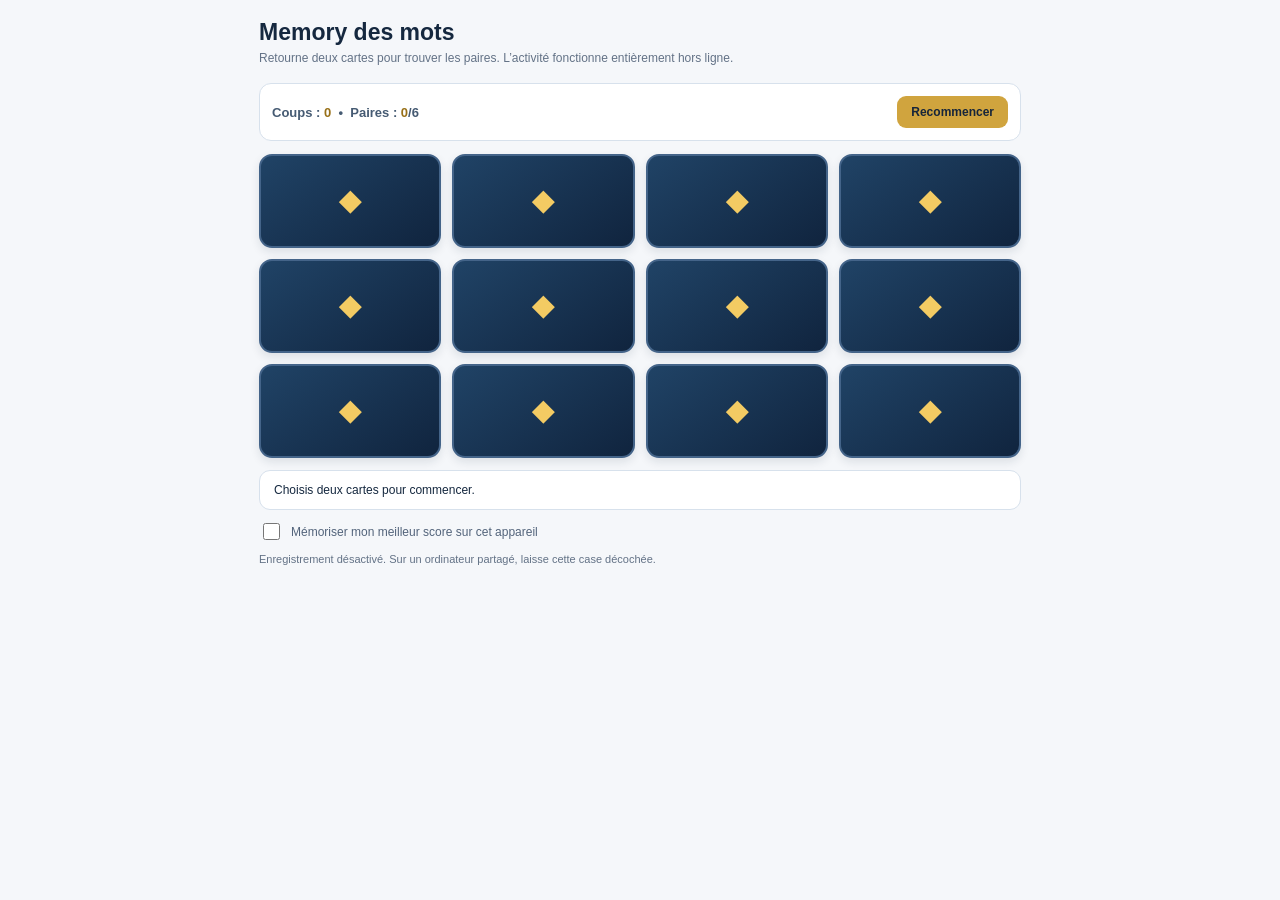
==== applications/memory_mots.html @ 69b1e37b "Add files via upload" ====
<!DOCTYPE html><html lang="fr"><head><meta charset="utf-8"><meta name="viewport" content="width=device-width,initial-scale=1"><title>Memory — Memory des mots</title><style>
:root{--navy:#10243e;--gold:#d0a43e;--ink:#15283f;--line:#d7e1ec;--bg:#f5f7fa}*{box-sizing:border-box}body{margin:0;font-family:Segoe UI,Arial,sans-serif;color:var(--ink);background:var(--bg)}main{max-width:800px;margin:auto;padding:19px}h1{font-size:23px;margin:0 0 5px}p{font-size:12px;color:#637286;margin:0 0 18px}.toolbar{display:flex;flex-wrap:wrap;align-items:center;justify-content:space-between;gap:8px;background:#fff;border:1px solid var(--line);border-radius:12px;padding:12px;margin-bottom:13px}.stats{font-size:13px;font-weight:800;color:#465b73}.stats strong{color:#987018}button{font:inherit;cursor:pointer}button.retry{border:0;border-radius:9px;padding:9px 14px;background:var(--gold);color:#16253a;font-size:12px;font-weight:800}.grid{display:grid;grid-template-columns:repeat(4,1fr);gap:11px}.tile{position:relative;height:94px;border:2px solid #446489;border-radius:13px;background:linear-gradient(145deg,#204366,#10243e);display:grid;place-items:center;color:#f3cb63;box-shadow:0 4px 10px #15253b1c;transition:transform .15s,background .15s;font-weight:800;line-height:1.3}.tile:not(:disabled):hover{transform:translateY(-2px)}.tile:focus-visible,.retry:focus-visible{outline:3px solid #d0a43e;outline-offset:2px}.tile.revealed,.tile.matched{background:#fff;border-color:#d5a948;color:#10243e}.tile.matched{border-color:#6b9b82;background:#f0faf5;color:#1c5b40}.tile .front{font-size:28px}.tile .back{font-size:clamp(12px,2vw,16px);padding:6px;display:none}.tile.revealed .front,.tile.matched .front{display:none}.tile.revealed .back,.tile.matched .back{display:block}.hint{margin:12px 0 0;padding:12px 14px;background:#fff;border-radius:11px;border:1px solid var(--line);font-size:12px}.record{display:flex;align-items:center;gap:8px;flex-wrap:wrap;margin:10px 0 0;font-size:12px;color:#53647b}.record input{width:17px;height:17px;accent-color:#9b7222}.result{font-weight:800;color:#1c6b49;margin:12px 0}.note{font-size:11px;color:#637286;margin-top:10px}@media(max-width:500px){main{padding:13px}.grid{gap:7px}.tile{height:80px}.tile .back{font-size:12px}.stats{font-size:11px}.toolbar{padding:10px}h1{font-size:20px}}
</style></head><body><main><h1>Memory des mots</h1><p>Retourne deux cartes pour trouver les paires. L’activité fonctionne entièrement hors ligne.</p><div class="toolbar"><div class="stats">Coups : <strong id="moves">0</strong> &nbsp;•&nbsp; Paires : <strong id="pairs">0</strong>/6</div><button type="button" class="retry" id="retry">Recommencer</button></div><div class="grid" id="grid" aria-label="Cartes de Memory"></div><div class="hint" id="hint" aria-live="polite">Choisis deux cartes pour commencer.</div><label class="record"><input type="checkbox" id="save"> Mémoriser mon meilleur score sur cet appareil</label><div class="note" id="best">Enregistrement désactivé. Sur un ordinateur partagé, laisse cette case décochée.</div><div class="result" id="result" role="status"></div></main>
<script>
(()=>{'use strict';const pairs=[["a", "verbe avoir"], ["à", "préposition"], ["on", "pronom"], ["ont", "verbe avoir (pluriel)"], ["est", "verbe être"], ["et", "conjonction"]];const key='mg-v2-memory-mots-best';let cards=[],turned=[],matched=0,moves=0,locked=false;const $=id=>document.getElementById(id);const shuffled=arr=>arr.map(value=>({value,rand:Math.random()})).sort((a,b)=>a.rand-b.rand).map(x=>x.value);
function readBest(){if(!$('save').checked){$('best').textContent='Enregistrement désactivé. Sur un ordinateur partagé, laisse cette case décochée.';return}try{const val=localStorage.getItem(key);$('best').textContent=val?'Meilleur résultat sur cet appareil : '+val+' coups.':'Aucun résultat enregistré sur cet appareil.'}catch(e){$('best').textContent='Enregistrement local indisponible dans ce navigateur.'}}
function restart(){const data=pairs.flatMap((p,i)=>[{id:i,text:p[0]},{id:i,text:p[1]}]);cards=shuffled(data);turned=[];matched=0;moves=0;locked=false;$('moves').textContent='0';$('pairs').textContent='0';$('hint').textContent='Choisis deux cartes pour commencer.';$('result').textContent='';$('grid').innerHTML=cards.map((c,i)=>`<button type="button" class="tile" data-index="${i}" aria-label="Carte cachée ${i+1}" aria-pressed="false"><span class="front" aria-hidden="true">◆</span><span class="back">${c.text}</span></button>`).join('')}
function click(e){const btn=e.target.closest('.tile');if(!btn||btn.disabled||locked)return;const i=Number(btn.dataset.index);if(turned.some(x=>x.index===i))return;btn.classList.add('revealed');btn.setAttribute('aria-pressed','true');btn.setAttribute('aria-label',cards[i].text);turned.push({...cards[i],index:i});if(turned.length<2)return;moves++;$('moves').textContent=moves;locked=true;const [a,b]=turned;const matchedPair=a.id===b.id;if(matchedPair){for(const x of turned){const node=$('grid').children[x.index];node.classList.remove('revealed');node.classList.add('matched');node.disabled=true;node.setAttribute('aria-label','Paire trouvée : '+x.text)}matched++;$('pairs').textContent=matched;$('hint').textContent='Paire trouvée !';turned=[];locked=false;if(matched===pairs.length){$('result').textContent='Partie terminée ! '+moves+' coups pour '+matched+' paires.';if($('save').checked)try{const prev=Number(localStorage.getItem(key))||Infinity;if(moves<prev)localStorage.setItem(key,String(moves))}catch(e){}readBest()}return}window.setTimeout(()=>{for(const x of turned){const node=$('grid').children[x.index];node.classList.remove('revealed');node.setAttribute('aria-pressed','false');node.setAttribute('aria-label','Carte cachée '+(x.index+1))}turned=[];locked=false;$('hint').textContent='Continue à chercher les paires.'},850)}
$('grid').addEventListener('click',click);$('retry').addEventListener('click',restart);$('save').addEventListener('change',readBest);restart();readBest();
})();</script></body></html>
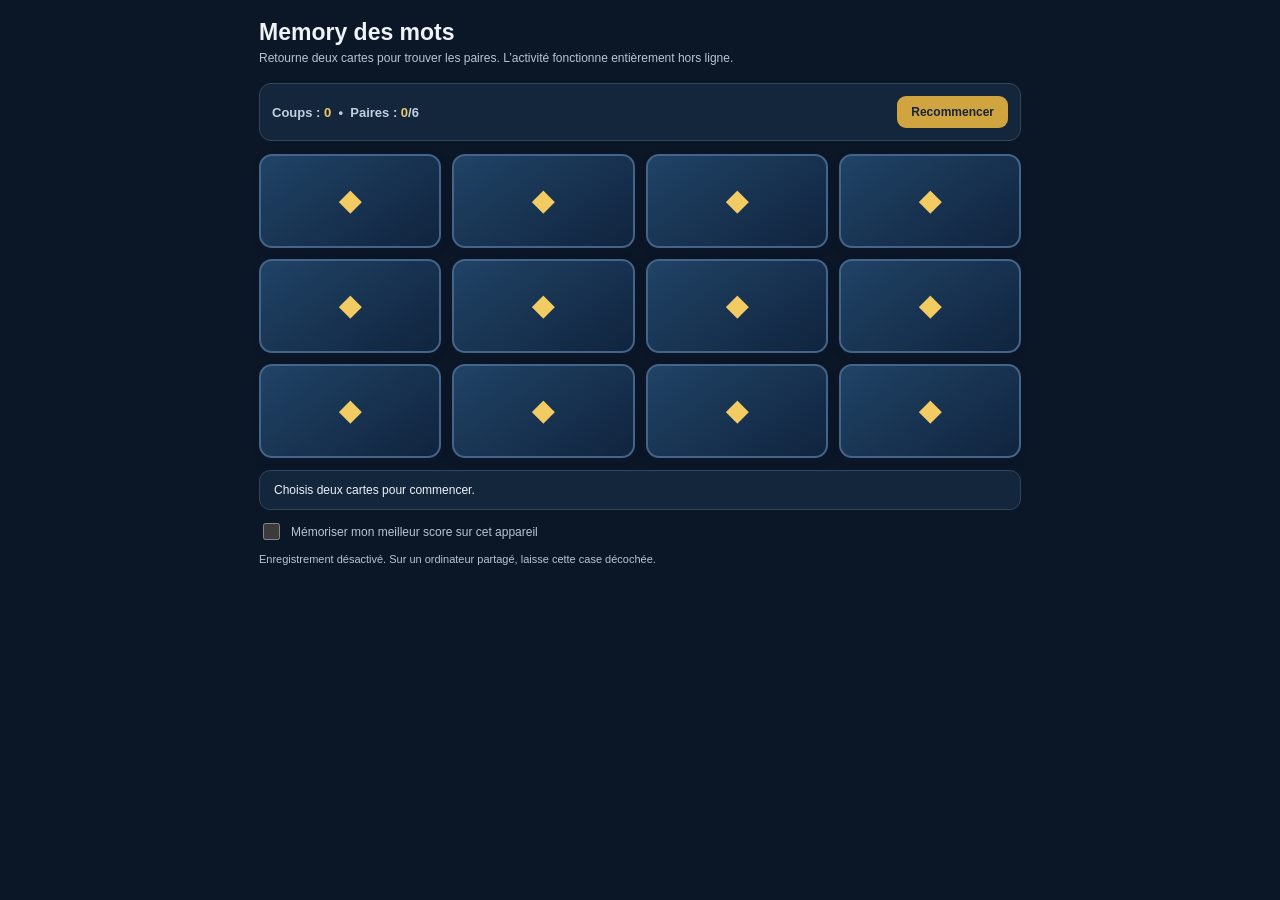
==== commit e0e5eb2d: "Harmoniser le jeu Memory avec le thème sombre permanent" ====
--- a/applications/memory_mots.html
+++ b/applications/memory_mots.html
@@ -1,5 +1,5 @@
 <!DOCTYPE html><html lang="fr"><head><meta charset="utf-8"><meta name="viewport" content="width=device-width,initial-scale=1"><title>Memory — Memory des mots</title><style>
-:root{--navy:#10243e;--gold:#d0a43e;--ink:#15283f;--line:#d7e1ec;--bg:#f5f7fa}*{box-sizing:border-box}body{margin:0;font-family:Segoe UI,Arial,sans-serif;color:var(--ink);background:var(--bg)}main{max-width:800px;margin:auto;padding:19px}h1{font-size:23px;margin:0 0 5px}p{font-size:12px;color:#637286;margin:0 0 18px}.toolbar{display:flex;flex-wrap:wrap;align-items:center;justify-content:space-between;gap:8px;background:#fff;border:1px solid var(--line);border-radius:12px;padding:12px;margin-bottom:13px}.stats{font-size:13px;font-weight:800;color:#465b73}.stats strong{color:#987018}button{font:inherit;cursor:pointer}button.retry{border:0;border-radius:9px;padding:9px 14px;background:var(--gold);color:#16253a;font-size:12px;font-weight:800}.grid{display:grid;grid-template-columns:repeat(4,1fr);gap:11px}.tile{position:relative;height:94px;border:2px solid #446489;border-radius:13px;background:linear-gradient(145deg,#204366,#10243e);display:grid;place-items:center;color:#f3cb63;box-shadow:0 4px 10px #15253b1c;transition:transform .15s,background .15s;font-weight:800;line-height:1.3}.tile:not(:disabled):hover{transform:translateY(-2px)}.tile:focus-visible,.retry:focus-visible{outline:3px solid #d0a43e;outline-offset:2px}.tile.revealed,.tile.matched{background:#fff;border-color:#d5a948;color:#10243e}.tile.matched{border-color:#6b9b82;background:#f0faf5;color:#1c5b40}.tile .front{font-size:28px}.tile .back{font-size:clamp(12px,2vw,16px);padding:6px;display:none}.tile.revealed .front,.tile.matched .front{display:none}.tile.revealed .back,.tile.matched .back{display:block}.hint{margin:12px 0 0;padding:12px 14px;background:#fff;border-radius:11px;border:1px solid var(--line);font-size:12px}.record{display:flex;align-items:center;gap:8px;flex-wrap:wrap;margin:10px 0 0;font-size:12px;color:#53647b}.record input{width:17px;height:17px;accent-color:#9b7222}.result{font-weight:800;color:#1c6b49;margin:12px 0}.note{font-size:11px;color:#637286;margin-top:10px}@media(max-width:500px){main{padding:13px}.grid{gap:7px}.tile{height:80px}.tile .back{font-size:12px}.stats{font-size:11px}.toolbar{padding:10px}h1{font-size:20px}}
+:root{color-scheme:dark;--navy:#10243e;--gold:#d0a43e;--ink:#eef3f8;--line:#304660;--bg:#0b1627;--surface:#14263c}*{box-sizing:border-box}body{margin:0;font-family:Segoe UI,Arial,sans-serif;color:var(--ink);background:var(--bg)}main{max-width:800px;margin:auto;padding:19px}h1{font-size:23px;margin:0 0 5px}p{font-size:12px;color:#b9c5d3;margin:0 0 18px}.toolbar{display:flex;flex-wrap:wrap;align-items:center;justify-content:space-between;gap:8px;background:var(--surface);border:1px solid var(--line);border-radius:12px;padding:12px;margin-bottom:13px}.stats{font-size:13px;font-weight:800;color:#c2cede}.stats strong{color:#f1c66a}button{font:inherit;cursor:pointer}button.retry{border:0;border-radius:9px;padding:9px 14px;background:var(--gold);color:#16253a;font-size:12px;font-weight:800}.grid{display:grid;grid-template-columns:repeat(4,1fr);gap:11px}.tile{position:relative;height:94px;border:2px solid #446489;border-radius:13px;background:linear-gradient(145deg,#204366,#10243e);display:grid;place-items:center;color:#f3cb63;box-shadow:0 4px 10px #15253b1c;transition:transform .15s,background .15s;font-weight:800;line-height:1.3}.tile:not(:disabled):hover{transform:translateY(-2px)}.tile:focus-visible,.retry:focus-visible{outline:3px solid #d0a43e;outline-offset:2px}.tile.revealed,.tile.matched{background:#203650;border-color:#d5a948;color:#eef3f8}.tile.matched{border-color:#5bbf9a;background:#193a35;color:#d4f6e8}.tile .front{font-size:28px}.tile .back{font-size:clamp(12px,2vw,16px);padding:6px;display:none}.tile.revealed .front,.tile.matched .front{display:none}.tile.revealed .back,.tile.matched .back{display:block}.hint{margin:12px 0 0;padding:12px 14px;background:var(--surface);border-radius:11px;border:1px solid var(--line);font-size:12px}.record{display:flex;align-items:center;gap:8px;flex-wrap:wrap;margin:10px 0 0;font-size:12px;color:#b9c5d3}.record input{width:17px;height:17px;accent-color:#9b7222}.result{font-weight:800;color:#82e5b2;margin:12px 0}.note{font-size:11px;color:#b9c5d3;margin-top:10px}@media(max-width:500px){main{padding:13px}.grid{gap:7px}.tile{height:80px}.tile .back{font-size:12px}.stats{font-size:11px}.toolbar{padding:10px}h1{font-size:20px}}
 </style></head><body><main><h1>Memory des mots</h1><p>Retourne deux cartes pour trouver les paires. L’activité fonctionne entièrement hors ligne.</p><div class="toolbar"><div class="stats">Coups : <strong id="moves">0</strong> &nbsp;•&nbsp; Paires : <strong id="pairs">0</strong>/6</div><button type="button" class="retry" id="retry">Recommencer</button></div><div class="grid" id="grid" aria-label="Cartes de Memory"></div><div class="hint" id="hint" aria-live="polite">Choisis deux cartes pour commencer.</div><label class="record"><input type="checkbox" id="save"> Mémoriser mon meilleur score sur cet appareil</label><div class="note" id="best">Enregistrement désactivé. Sur un ordinateur partagé, laisse cette case décochée.</div><div class="result" id="result" role="status"></div></main>
 <script>
 (()=>{'use strict';const pairs=[["a", "verbe avoir"], ["à", "préposition"], ["on", "pronom"], ["ont", "verbe avoir (pluriel)"], ["est", "verbe être"], ["et", "conjonction"]];const key='mg-v2-memory-mots-best';let cards=[],turned=[],matched=0,moves=0,locked=false;const $=id=>document.getElementById(id);const shuffled=arr=>arr.map(value=>({value,rand:Math.random()})).sort((a,b)=>a.rand-b.rand).map(x=>x.value);
